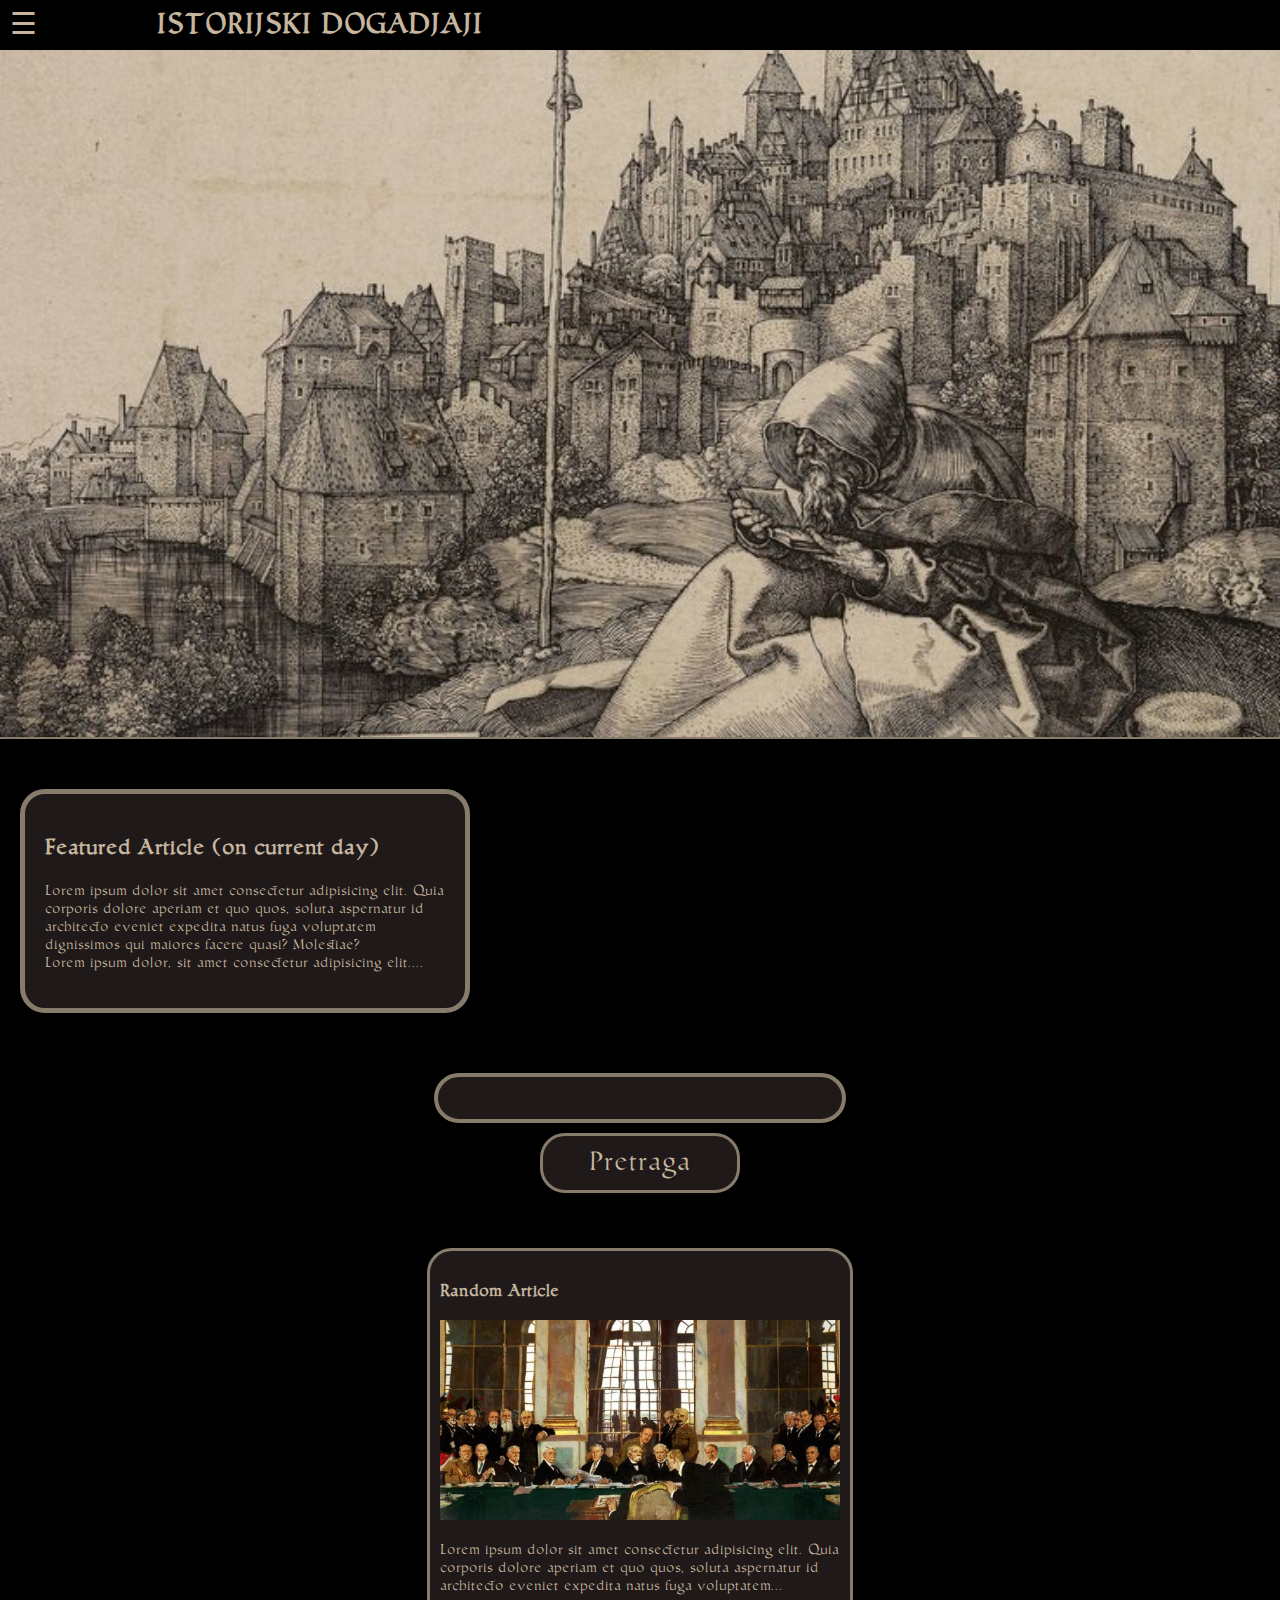
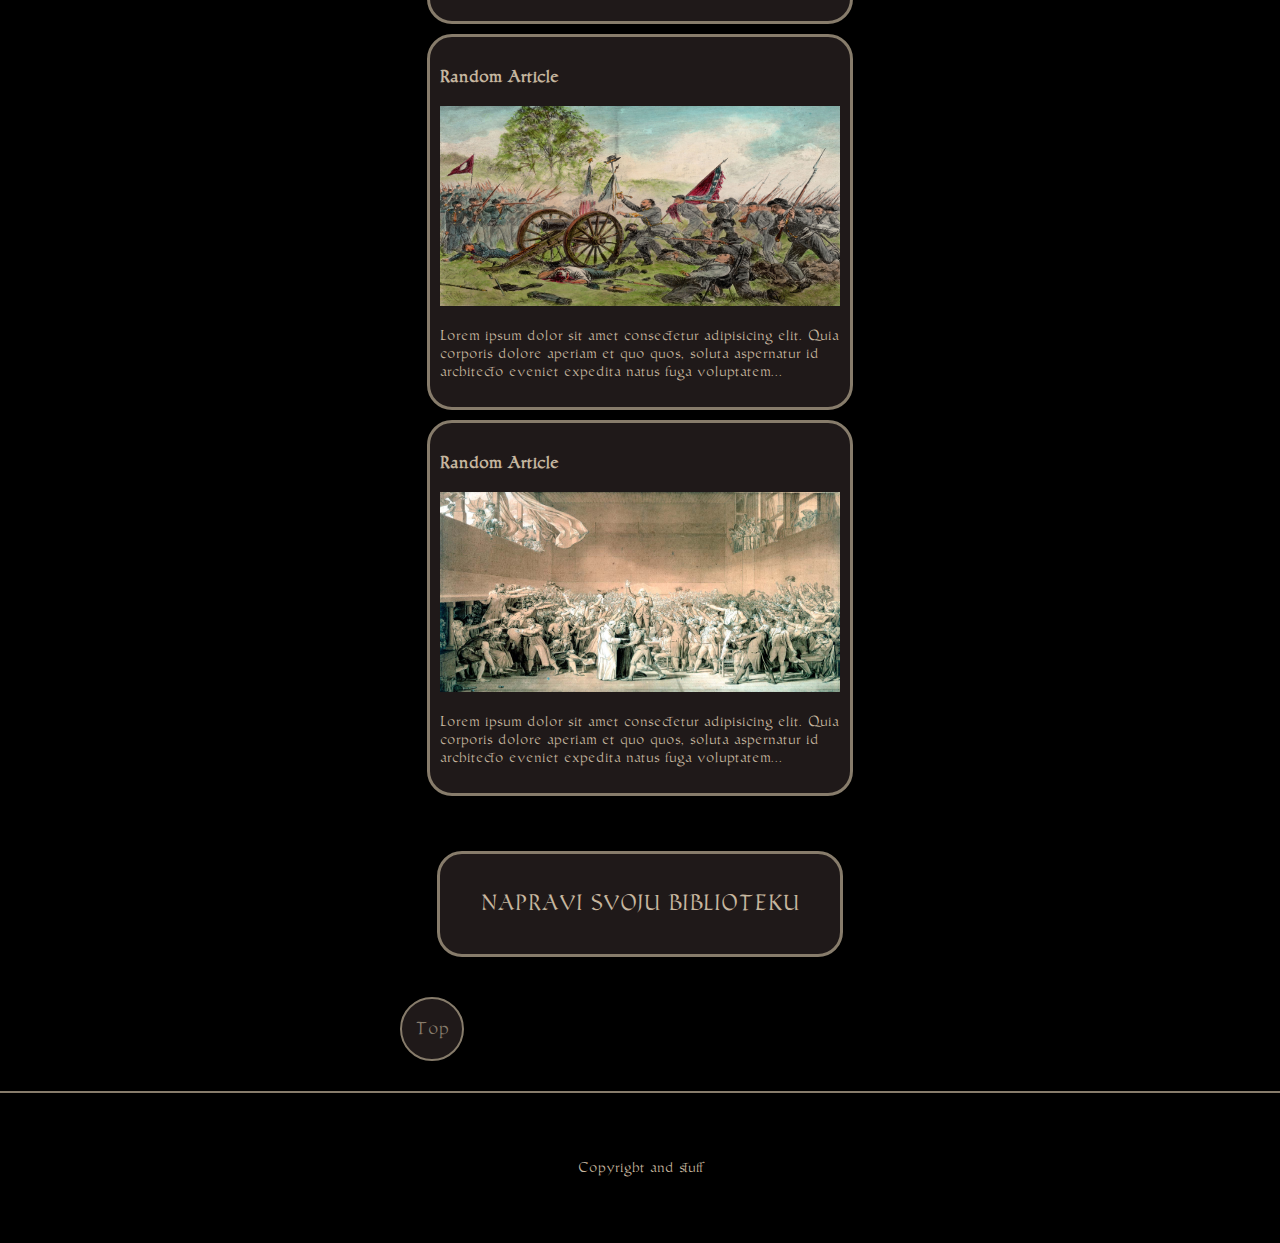
==== index.html @ 730da466 "The Index Page" ====
<!DOCTYPE html>
<html lang="en">

<head>
    <meta charset="UTF-8">
    <meta http-equiv="X-UA-Compatible" content="IE=edge">
    <meta name="viewport" content="width=device-width, initial-scale=1.0">
    <title>Istorijski dogadjaji</title>
    <link rel="stylesheet" href="style.css">
    <link rel="shortcut icon" href="assets/images/earthFav.png" type="image/x-icon">
    <script src="JS/jquery-3.6.0.min.js"></script>
</head>

<body>
    <a id="sidro"></a>
    <header id="headerIndex">
        <div id="naslov">
            <div id="hamburgerIcon">&#9776;</div>
            <div id="h1Naslov"><h1>ISTORIJSKI DOGADJAJI</h1></div>
        </div>

        <div id="navbar">
            <a href="biblioteka.html" class="aNav">Moja biblioteka</a>
            <a href="login.html" class="aNav">Log In</a>
            <a href="about.html" class="aNav">About</a>
            <a href="kontakt.html" class="aNav">Kontakt</a>
        </div>
    </header>

    <main>
        
       
        <div id="featuredWrapper">
            <h2 id="featuredHeader">Featured Article (on current day)</h2>
            <p id="featuredParagraf">Lorem ipsum dolor sit amet consectetur adipisicing elit. Quia corporis dolore
                aperiam et quo quos, soluta
                aspernatur id architecto eveniet expedita natus fuga voluptatem dignissimos qui maiores facere quasi?
                Molestiae?<br>
                Lorem ipsum dolor, sit amet consectetur adipisicing elit. Dolorem, quaerat. Provident esse reiciendis
                quisquam illum deleniti consequuntur exercitationem nesciunt quod id eaque dignissimos hic, in minima
                fugit non vitae cupiditate.
                <br>
                Lorem ipsum, dolor sit amet consectetur adipisicing elit. Quas rerum ipsam aliquid ipsa quidem est
                perferendis error libero, numquam omnis repellat, explicabo consequuntur eaque consectetur iste unde?
                Ex, itaque deserunt.
                Lorem ipsum dolor sit amet consectetur adipisicing elit. Aut, hic labore? Doloribus, ipsam eos ea
                inventore ratione dignissimos commodi voluptates, animi aliquam soluta quibusdam recusandae praesentium
                distinctio magnam similique. Tempora.
            </p>
        </div>

        <div id="searchWrapper">
            <input type="text" name="search" id="search">
            <button id="btnSearch">Pretraga</button>
        </div>
    

    <section>
        <div id="randomWrapper">
            <div id="prvi" class="random">
                <h3>Random Article</h3>
                <img src="assets/images/versailles.jpg" alt="img" class="randomSlika">
                <p class="paragraf">Lorem ipsum dolor sit amet consectetur adipisicing elit. Quia corporis dolore
                    aperiam et quo quos,
                    soluta
                    aspernatur id architecto eveniet expedita natus fuga voluptatem dignissimos qui maiores facere
                    quasi?
                    Molestiae?
                    Lorem ipsum dolor sit amet consectetur, adipisicing elit. Corrupti vitae maxime iste id accusantium,
                    maiores vero iusto ad animi ullam incidunt magni dignissimos voluptatem accusamus eaque? Doloremque
                    ab numquam voluptate.
                </p>
            </div>
            <div id="drugi" class="random">
                <h3>Random Article</h3>
                <img src="assets/images/troops-Confederate-objective-progress-mark-Cemetery-Ridge.jpg" alt="img" class="randomSlika">
                <p class="paragraf">Lorem ipsum dolor sit amet consectetur adipisicing elit. Quia corporis dolore
                    aperiam et quo quos,
                    soluta
                    aspernatur id architecto eveniet expedita natus fuga voluptatem dignissimos qui maiores facere
                    quasi?
                    Molestiae?</p>
            </div>
            <div id="treci" class="random">
                <h3>Random Article</h3>
                <img src="assets/images/tenniscourtoath.jpg" alt="img" class="randomSlika">
                <p class="paragraf">Lorem ipsum dolor sit amet consectetur adipisicing elit. Quia corporis dolore
                    aperiam et quo quos,
                    soluta
                    aspernatur id architecto eveniet expedita natus fuga voluptatem dignissimos qui maiores facere
                    quasi?
                    Molestiae?</p>
            </div>
        </div>
    </section>

    <section>
        <div id="optionsWrapper">
            NAPRAVI SVOJU BIBLIOTEKU
        </div>
    </section>
        
        <div id="topButton">
            <a href="#sidro">
                Top
            </a>
        </div>

    </main>

    <footer>Copyright and stuff</footer>

    <script src="JS/main.js"></script>
</body>

</html>
---- style.css ----
@font-face{
    font-family: Humanistic Medium;
    src: url(assets/fonts/FONT2/Humanistic.ttf);
}

*{
    font-family: Humanistic Medium;
}

body{
    box-sizing: border-box;
    padding: 0;
    margin: 0;
    background-color: black;
    color: rgba(198,182,159,255);;
}

section{
    display: flex;
    justify-content: center;
    align-items: center;
}

a{
    text-decoration: none;
}

/* STILIZOVANJE HEADERA, FOOTERA I NAVBARA............................................................ */

header{
    border-bottom: 2px solid rgb(135,124,107);
}

#headerIndex{
    background-image: url(assets/images/HEADER3.jpg);
    background-size: cover;
    background-position: center;
    top: 0;
    width: 100%;
    height: 737px;
    text-align: center;
}

#naslov{
    display: flex;
    flex-direction: row;
    align-items: center;
    background-color: black;
    width: 100%;
    height: 50px;
    /* padding: 5px; OVO JE STVARALO HORIZONTALNI SCROLL BAR */
}

#hamburgerIcon{
    margin-left: 10px;
    font-size: 30px;
    color: rgba(198,182,159,255);
}

#hamburgerIcon:hover{
    cursor: pointer;
}

#h1Naslov{
    margin-left: 120px;
    color: rgba(198,182,159,255);
}

#navbar{
    background-color: rgb(31, 25, 25);
    width: 100%;
    border-top: 2px solid rgba(198,182,159,255);
    text-align: center;
    display: flex;
    flex-direction: column;
    justify-content: space-around;
}

.aNav{
    color: rgba(198,182,159,255);
    display: flex;
    justify-content: center;
    align-items: center;

    font-size: 30px;
    background-color:rgb(31, 25, 25);
    width: 100%;
    height: 65px;
    border: none;
}



.aNav:hover{
    cursor: pointer;
    transition: 1s;
    background-color: black;
}

footer{
    display: flex;
    justify-content: center;
    align-items: center;
    border-top: 2px solid rgb(135,124,107);
    background-color: black;
    bottom: 0;
    width: 100%;
    height: 150px;
}

/* FEATURED PARAGRAF...................................................................... */

#featuredWrapper{
    color: rgba(198,182,159,255);
    background-color: rgb(31, 25, 25);
    border: 5px solid rgb(135,124,107);
    border-radius: 25px;
    margin-top: 50px;
    margin-left: 20px;
    margin-right: 20px;
    padding: 20px;
    width: 400px;
}

#featuredWrapper:hover{
    cursor: pointer;
    transition: 00.5s;
    font-size: 20px;
}


/* Skracivanje paragrafa ukoliko je predugacak za svoj container */
#featuredParagraf{
    display: -webkit-box;
    text-overflow: ellipsis;
    overflow: hidden;
    -webkit-line-clamp: 5;
    -webkit-box-orient: vertical;
}

/* SEARCH DEO.............................. */

#searchWrapper{
    display: flex;
    flex-direction: column;
    justify-content: center;
    align-items: center;
    margin-top: 60px;
    margin-bottom: 40px;
}

#search{
    font-size: 20px;
    height: 40px;
    width: 400px;
    border: 4px solid rgb(135,124,107);
    background-color: rgb(31, 25, 25);
    border-radius: 25px;
    color: rgba(198,182,159,255);
}

#search:focus{
    outline: none;
}

#btnSearch{
    color: rgba(198,182,159,255);
    font-size: 30px;
    background-color: rgb(31, 25, 25);
    border: 3px solid rgb(135,124,107);
    border-radius: 25px; 
    margin: 10px;
    width: 200px;
    height: 60px;
      
}

#btnSearch:hover{
    cursor: pointer;
    transition: 0.5s;
    background-color: black;
}
/* TRI RANDOM PARAGRAFA..................................................................... */

#randomWrapper{
    display: flex;
    flex-direction: column;
    justify-content: center;
    align-items: center;
}

.random{
    color: rgba(198,182,159,255);
    background-color: rgb(31, 25, 25);
    width: 400px;
    height: 350px;
    border: 3px solid rgb(135,124,107);
    border-radius: 25px;
    margin: 5px;
    padding: 10px;
    
}

.random:hover{
    cursor: pointer;
}

/* Skracivanje paragrafa ukoliko je predugacak za svoj container */
.paragraf{
    display: -webkit-box;
    text-overflow: ellipsis;
    overflow: hidden;
    -webkit-line-clamp: 3;
    -webkit-box-orient: vertical;
}    

/* SLIKE U RANDOM PARAGRAFIMA....................................................... */

.randomSlika{
    width: 400px;
    height: 200px;
    
}

.randomSlika:hover{
    transition: 0.5s;
    height: 210px;
}

/* OPTIONS SEKCIJA................................................. */

#optionsWrapper{
    display: flex;
    justify-content: center;
    align-items: center;
    font-size: 25px;
    background-color: rgb(31, 25, 25);
    border: 3px solid rgb(135,124,107);
    border-radius: 25px;
    margin-top: 50px;
    width: 400px;
    height: 100px;
}

#optionsWrapper:hover{
    cursor: pointer;
    transition: 0.5s;
    font-size: 30px;
    background-color: black;
}

/* BACK TO TOP DUGME........................................... */

#topButton{
    margin-top: 40px;
}

#topButton a{
    display: flex;
    justify-content: center;
    align-items: center;
    /* position: sticky; */
    margin-bottom: 30px;
    margin-left: 400px;
    background-color: rgb(31, 25, 25);
    border: 2px solid rgb(135,124,107);
    border-radius: 50%;
    width: 60px;
    height: 60px;
    font-size: 20px;
    color: rgb(135,124,107);
}

/* BIBLIOTEKA STRANA STILIZOVANJE...................................................................................................... */

/* ABOUT STRANA STILIZOVANJE...................................................................................................... */

#wrapperAbout{
    display: flex;
    justify-content: center;
    align-items: center;
    flex-direction: column;

    margin: 15px;
    padding: 10px;
    background-color: rgb(31, 25, 25);
    border: 3px solid rgb(135,124,107);
    border-radius: 25px;
    margin-top: 50px;
  
}

#slikaAbout{
    margin: 20px;
    width: 100px;
    height: 200px;
}

/* KONTAKT STRANA STILIZOVANJE......................................................................................................... */

#kontaktNaslov{
    text-align: center;
}

fieldset{
    background-color: rgb(31, 25, 25);
    border: 2px solid rgb(135,124,107);
    height: 500px;
    margin: 20px;
}

#kontaktForma{
    text-align: center;
    margin: 10px;
    
}

#inputText{
    margin-top: 60px;
    width: 400px;
    height: 250px;
    font-size: 15px;
}

#kontaktDugme{
    color: rgba(198,182,159,255);
    font-size: 30px;
    background-color: rgb(31, 25, 25);
    border: 3px solid rgb(135,124,107);
    border-radius: 25px; 
    margin-top: 80px;
    width: 200px;
    height: 60px;
}

#kontaktDugme:hover{
    cursor: pointer;
    transition: 0.5s;
    background-color: black;
}

#slikaKontaktDiv{
    margin: 20px;
    display: flex;
    flex-direction: row;
}

#slikaKontakt{
    width: 90px;
    height: 210px;
    margin-bottom: 5px;
}

#slikaKontaktDiv p{
    margin-left: 20px;
    margin-top: 50px;
    font-size: 20px;
}

/* REGISTER/LOGIN STRANA STILIZOVANJE......................................................................................................... */



#wrapperRL{
    display: flex;
    flex-direction: column;
    align-items: center;
    margin-top: 100px;
    margin-bottom: 30px;
}

#buttonRLdiv h1{
    text-align: center;
}

.dugmeRL{
    color: rgba(198,182,159,255);
    font-size: 30px;
    background-color: rgb(31, 25, 25);
    border: 3px solid rgb(135,124,107);
    border-radius: 25px; 
    margin: 10px;
    width: 200px;
    height: 60px;
}

.dugmeRL:hover{
    cursor: pointer;
    transition: 0.5s;
    background-color: black;
}

#registerForm{
    text-align: center;
    display: flex;
    flex-direction: column;
    justify-content: center;
    align-items: center;
    font-size: 25px;
    background-color: rgb(31, 25, 25);
    border: 2px solid rgb(135,124,107);
    border-radius: 25px;
    width: 400px;
    height: 300px;
    margin-top: 50px;
    padding: 20px;
}

.inputRegLog{
    font-size: 20px;
    margin: 10px;
    width: 300px;
    height: 25px;
}

#buttonReg{
    color: rgba(198,182,159,255);
    font-size: 30px;
    background-color: rgb(31, 25, 25);
    border: 3px solid rgb(135,124,107);
    border-radius: 25px; 
    margin: 10px;
    width: 200px;
    height: 60px;
}

#buttonReg:hover{
    cursor: pointer;
    transition: 0.5s;
    background-color: black;
}

/* LOGIN FORMA................................................. */


#loginForm{
    text-align: center;
    display: flex;
    flex-direction: column;
    justify-content: center;
    align-items: center;
    font-size: 25px;
    background-color: rgb(31, 25, 25);
    border: 2px solid rgb(135,124,107);
    border-radius: 25px;
    width: 400px;
    height: 300px;
    margin-top: 50px;
    padding: 20px;
}

#buttonLog{
    color: rgba(198,182,159,255);
    font-size: 30px;
    background-color: rgb(31, 25, 25);
    border: 3px solid rgb(135,124,107);
    border-radius: 25px; 
    margin-top: 40px;
    width: 200px;
    height: 40px;
}

#buttonLog:hover{
    cursor: pointer;
    transition: 0.5s;
    background-color: black;
}

#btnNazad{
    color: rgba(198,182,159,255);
    font-size: 30px;
    background-color: rgb(31, 25, 25);
    border: 3px solid rgb(135,124,107);
    border-radius: 25px; 
    margin-top: 40px;
    width: 200px;
    height: 40px;
}

#btnNazad:hover{
    cursor: pointer;
    transition: 0.5s;
    background-color: black;
}
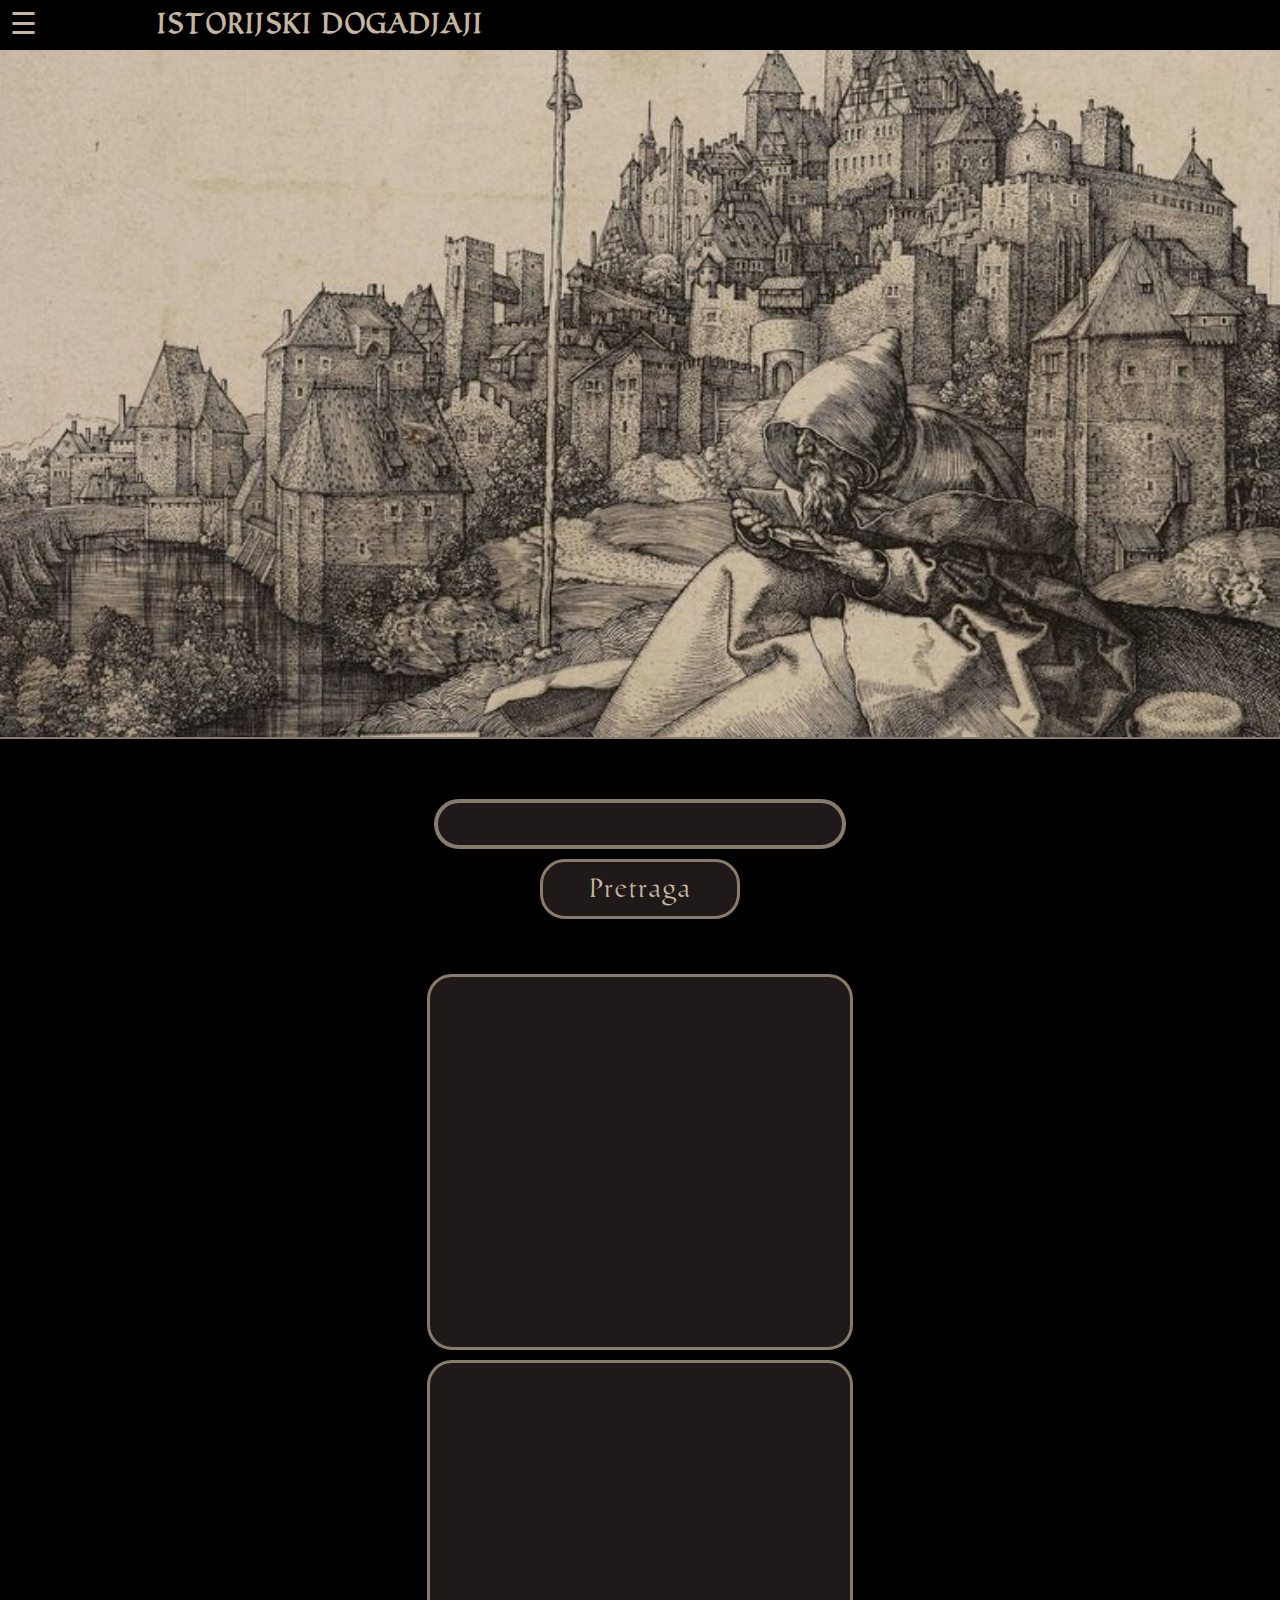
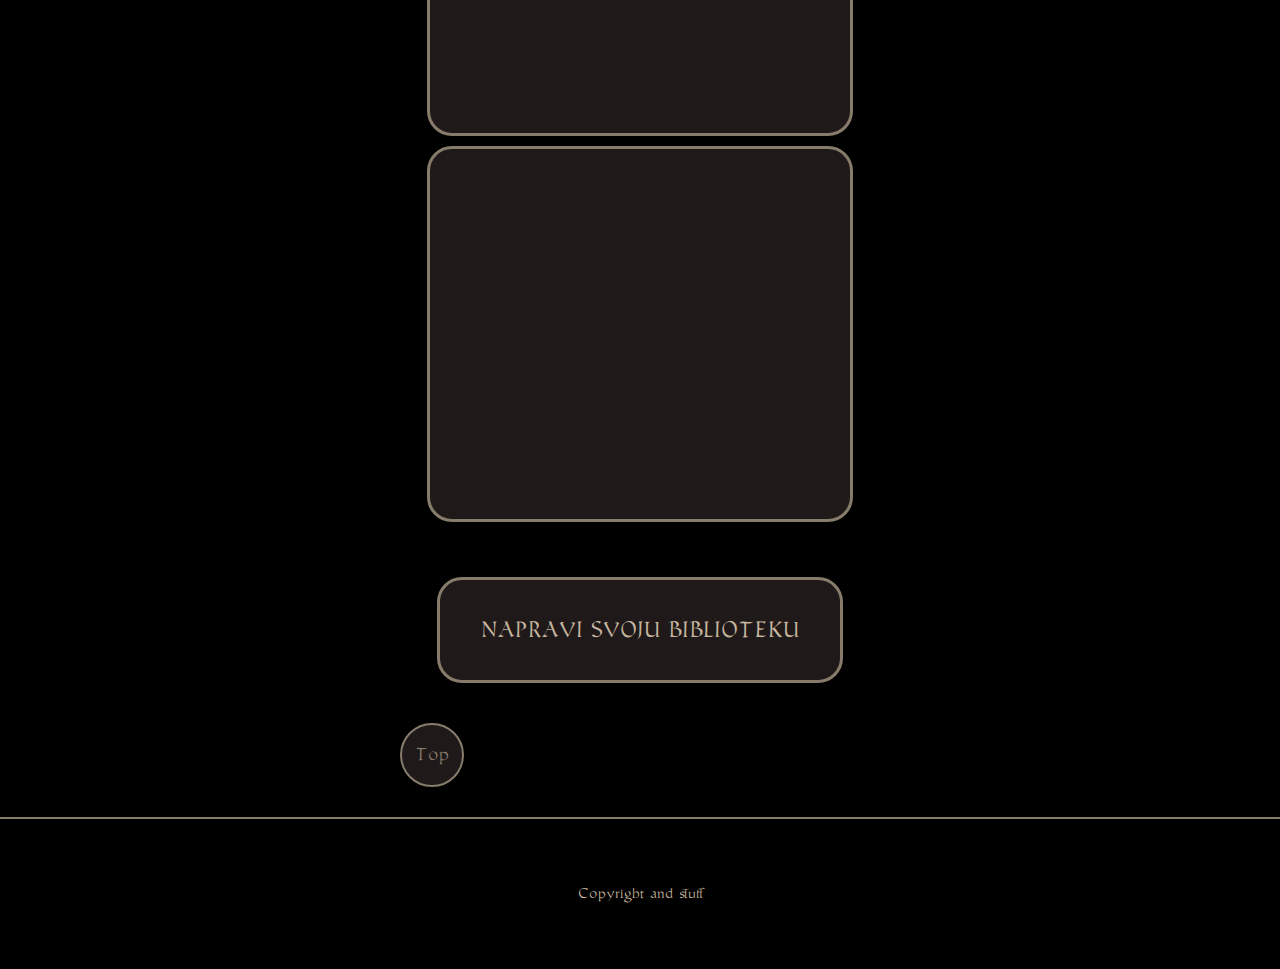
==== commit b8adce28: "Removed all the placeholder text" ====
--- a/index.html
+++ b/index.html
@@ -29,26 +29,8 @@
 
     <main>
         
-       
-        <div id="featuredWrapper">
-            <h2 id="featuredHeader">Featured Article (on current day)</h2>
-            <p id="featuredParagraf">Lorem ipsum dolor sit amet consectetur adipisicing elit. Quia corporis dolore
-                aperiam et quo quos, soluta
-                aspernatur id architecto eveniet expedita natus fuga voluptatem dignissimos qui maiores facere quasi?
-                Molestiae?<br>
-                Lorem ipsum dolor, sit amet consectetur adipisicing elit. Dolorem, quaerat. Provident esse reiciendis
-                quisquam illum deleniti consequuntur exercitationem nesciunt quod id eaque dignissimos hic, in minima
-                fugit non vitae cupiditate.
-                <br>
-                Lorem ipsum, dolor sit amet consectetur adipisicing elit. Quas rerum ipsam aliquid ipsa quidem est
-                perferendis error libero, numquam omnis repellat, explicabo consequuntur eaque consectetur iste unde?
-                Ex, itaque deserunt.
-                Lorem ipsum dolor sit amet consectetur adipisicing elit. Aut, hic labore? Doloribus, ipsam eos ea
-                inventore ratione dignissimos commodi voluptates, animi aliquam soluta quibusdam recusandae praesentium
-                distinctio magnam similique. Tempora.
-            </p>
-        </div>
-
+        <div id="featuredWrapperDesktop"></div>
+        
         <div id="searchWrapper">
             <input type="text" name="search" id="search">
             <button id="btnSearch">Pretraga</button>
@@ -57,40 +39,9 @@
 
     <section>
         <div id="randomWrapper">
-            <div id="prvi" class="random">
-                <h3>Random Article</h3>
-                <img src="assets/images/versailles.jpg" alt="img" class="randomSlika">
-                <p class="paragraf">Lorem ipsum dolor sit amet consectetur adipisicing elit. Quia corporis dolore
-                    aperiam et quo quos,
-                    soluta
-                    aspernatur id architecto eveniet expedita natus fuga voluptatem dignissimos qui maiores facere
-                    quasi?
-                    Molestiae?
-                    Lorem ipsum dolor sit amet consectetur, adipisicing elit. Corrupti vitae maxime iste id accusantium,
-                    maiores vero iusto ad animi ullam incidunt magni dignissimos voluptatem accusamus eaque? Doloremque
-                    ab numquam voluptate.
-                </p>
-            </div>
-            <div id="drugi" class="random">
-                <h3>Random Article</h3>
-                <img src="assets/images/troops-Confederate-objective-progress-mark-Cemetery-Ridge.jpg" alt="img" class="randomSlika">
-                <p class="paragraf">Lorem ipsum dolor sit amet consectetur adipisicing elit. Quia corporis dolore
-                    aperiam et quo quos,
-                    soluta
-                    aspernatur id architecto eveniet expedita natus fuga voluptatem dignissimos qui maiores facere
-                    quasi?
-                    Molestiae?</p>
-            </div>
-            <div id="treci" class="random">
-                <h3>Random Article</h3>
-                <img src="assets/images/tenniscourtoath.jpg" alt="img" class="randomSlika">
-                <p class="paragraf">Lorem ipsum dolor sit amet consectetur adipisicing elit. Quia corporis dolore
-                    aperiam et quo quos,
-                    soluta
-                    aspernatur id architecto eveniet expedita natus fuga voluptatem dignissimos qui maiores facere
-                    quasi?
-                    Molestiae?</p>
-            </div>
+            <div id="prvi" class="random"></div>
+            <div id="drugi" class="random"></div>
+            <div id="treci" class="random"></div>
         </div>
     </section>
 
@@ -113,4 +64,4 @@
     <script src="JS/main.js"></script>
 </body>
 
-</html>+</html>
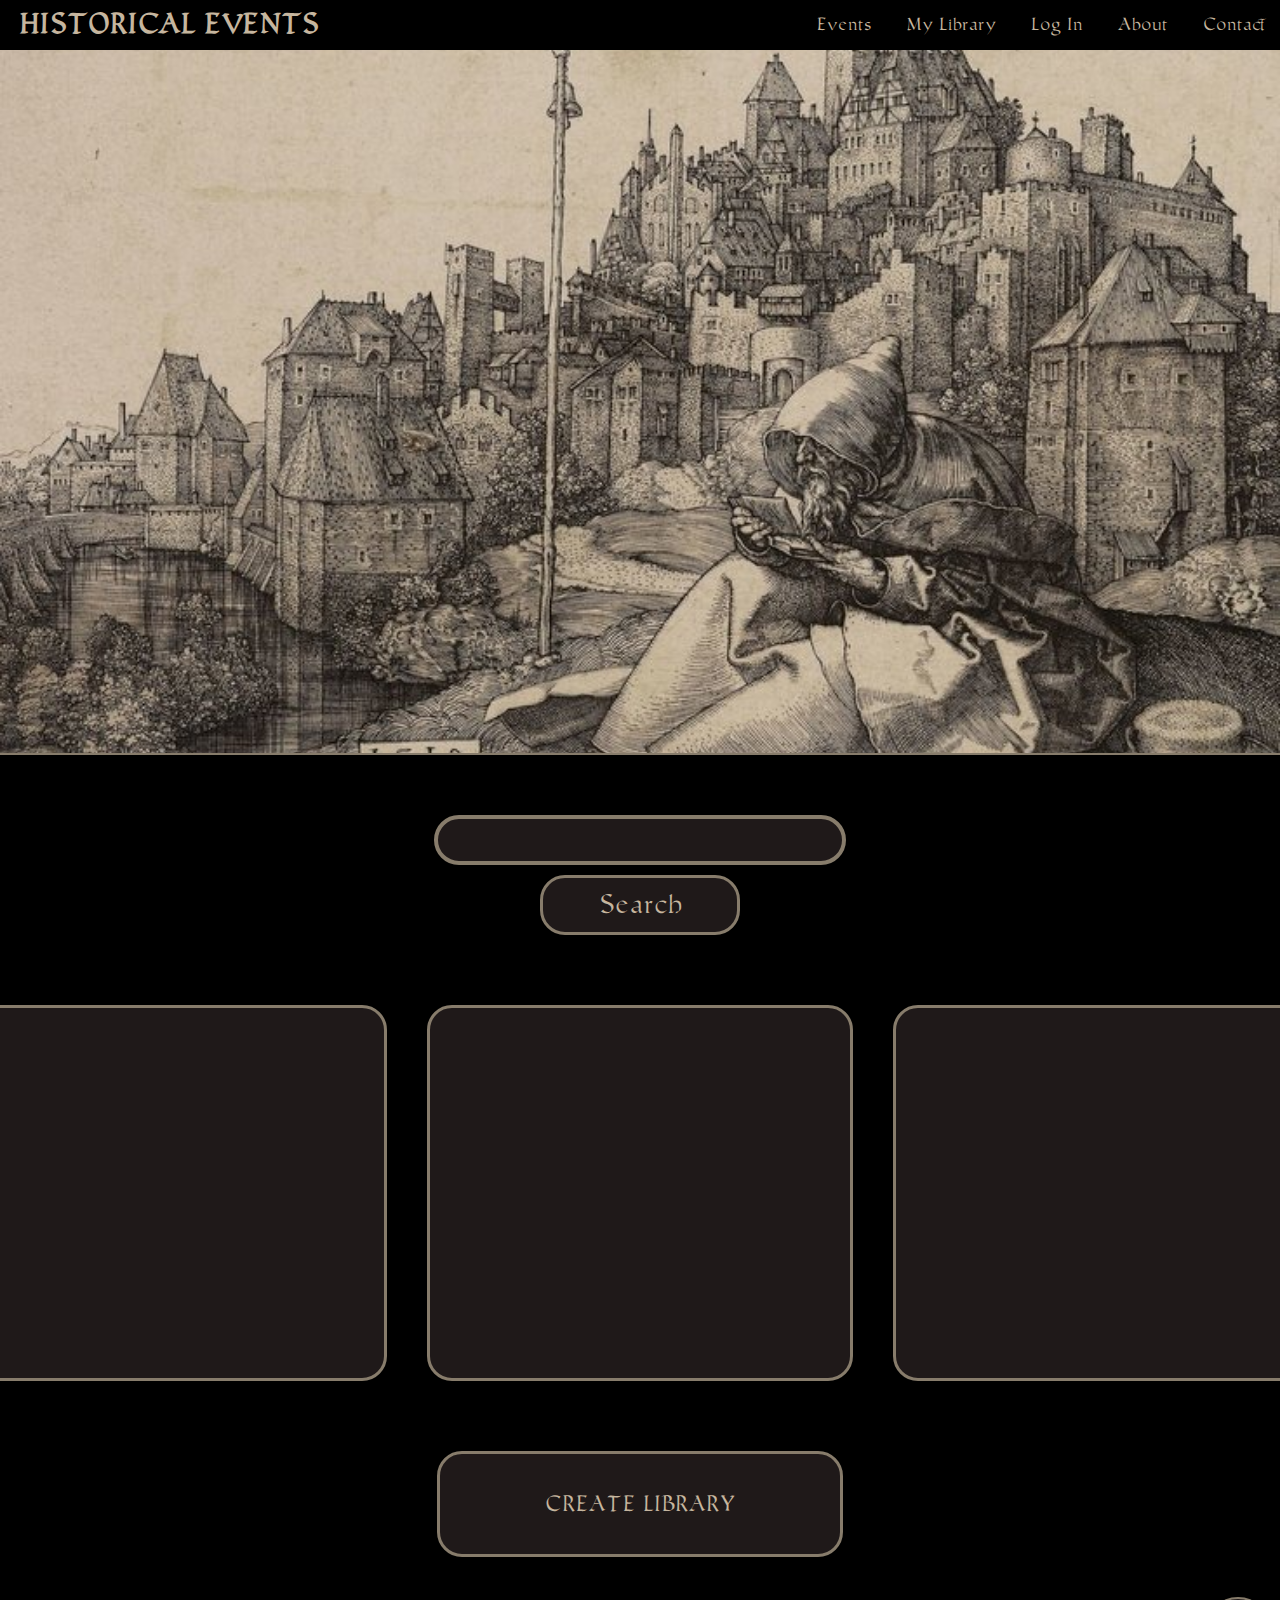
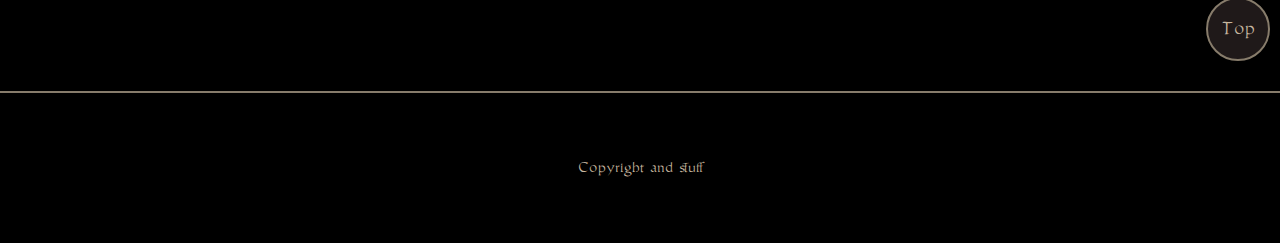
==== commit 2802e01f: "Added navbar for desktop; page is now in English" ====
--- a/index.html
+++ b/index.html
@@ -9,6 +9,7 @@
     <link rel="stylesheet" href="style.css">
     <link rel="shortcut icon" href="assets/images/earthFav.png" type="image/x-icon">
     <script src="JS/jquery-3.6.0.min.js"></script>
+    
 </head>
 
 <body>
@@ -16,26 +17,36 @@
     <header id="headerIndex">
         <div id="naslov">
             <div id="hamburgerIcon">&#9776;</div>
-            <div id="h1Naslov"><h1>ISTORIJSKI DOGADJAJI</h1></div>
+            <div id="h1Naslov"><h1>HISTORICAL EVENTS</h1></div>
+            <span id="desktopNavbar">
+                <a href="events.html" >Events</a>
+                <a href="biblioteka.html" >My Library</a>
+                <a href="login.html" >Log In</a>
+                <a href="about.html" >About</a>
+                <a href="kontakt.html" >Contact</a>
+            </span>
         </div>
+        
 
         <div id="navbar">
-            <a href="biblioteka.html" class="aNav">Moja biblioteka</a>
+            <a href="events.html" class="aNav">Events</a>
+            <a href="biblioteka.html" class="aNav">My Library</a>
             <a href="login.html" class="aNav">Log In</a>
             <a href="about.html" class="aNav">About</a>
-            <a href="kontakt.html" class="aNav">Kontakt</a>
+            <a href="kontakt.html" class="aNav">Contact</a>
         </div>
     </header>
 
     <main>
         
-        <div id="featuredWrapperDesktop"></div>
-        
+    <div id="featuredWrapperDesktop"></div>
+    
         <div id="searchWrapper">
             <input type="text" name="search" id="search">
-            <button id="btnSearch">Pretraga</button>
+            <button id="btnSearch">Search</button>
         </div>
     
+        
 
     <section>
         <div id="randomWrapper">
@@ -47,7 +58,7 @@
 
     <section>
         <div id="optionsWrapper">
-            NAPRAVI SVOJU BIBLIOTEKU
+            <a href="events.html">CREATE LIBRARY</a>
         </div>
     </section>
         
@@ -62,6 +73,7 @@
     <footer>Copyright and stuff</footer>
 
     <script src="JS/main.js"></script>
+    <script src="JS/index.js"></script>
 </body>
 
 </html>
--- a/style.css
+++ b/style.css
@@ -12,7 +12,7 @@
     padding: 0;
     margin: 0;
     background-color: black;
-    color: rgba(198,182,159,255);;
+    color: rgba(198,182,159,255);
 }
 
 section{
@@ -45,6 +45,7 @@
     display: flex;
     flex-direction: row;
     align-items: center;
+    justify-content: space-between;
     background-color: black;
     width: 100%;
     height: 50px;
@@ -63,7 +64,26 @@
 
 #h1Naslov{
     margin-left: 120px;
-    color: rgba(198,182,159,255);
+    margin-right: 5px;
+    color: rgba(198,182,159,255);
+}
+
+#desktopNavbar{
+    display: none;
+    /* margin-left: 650px; */
+}
+
+#desktopNavbar a{
+    text-decoration: none;
+    color: rgba(198,182,159,255);
+    font-size: 20px;
+    margin-left: 15px;
+    margin-right: 15px;
+}
+
+#desktopNavbar a:hover{
+    transition: 0.5s;
+    color: rgb(135,124,107);
 }
 
 #navbar{
@@ -249,6 +269,10 @@
     background-color: black;
 }
 
+#optionsWrapper a{
+    color: rgba(198,182,159,255);
+}
+
 /* BACK TO TOP DUGME........................................... */
 
 #topButton{
@@ -268,7 +292,7 @@
     width: 60px;
     height: 60px;
     font-size: 20px;
-    color: rgb(135,124,107);
+    color: rgba(198,182,159,255);
 }
 
 /* BIBLIOTEKA STRANA STILIZOVANJE...................................................................................................... */
@@ -287,7 +311,7 @@
     border: 3px solid rgb(135,124,107);
     border-radius: 25px;
     margin-top: 50px;
-  
+    margin-bottom: 100px;
 }
 
 #slikaAbout{
@@ -305,6 +329,7 @@
 fieldset{
     background-color: rgb(31, 25, 25);
     border: 2px solid rgb(135,124,107);
+    border-radius: 25px;
     height: 500px;
     margin: 20px;
 }
@@ -312,7 +337,6 @@
 #kontaktForma{
     text-align: center;
     margin: 10px;
-    
 }
 
 #inputText{
@@ -359,15 +383,20 @@
 
 /* REGISTER/LOGIN STRANA STILIZOVANJE......................................................................................................... */
 
-
+#loginImage{
+    width: 150px;
+    height: 300px;
+    margin-left: 150px;
+}
 
 #wrapperRL{
     display: flex;
     flex-direction: column;
     align-items: center;
     margin-top: 100px;
-    margin-bottom: 30px;
-}
+    margin-bottom: 100px;
+}
+
 
 #buttonRLdiv h1{
     text-align: center;
@@ -481,4 +510,246 @@
     cursor: pointer;
     transition: 0.5s;
     background-color: black;
-}+}
+
+
+/* EVENTS STRANA..................................................................... */
+
+#eventCrest{
+    width: 200px;
+    height: 200px;
+    margin-top: 30px;
+}
+
+.eventsHeader{
+    margin-top: 50px;
+    text-align: center;
+    font-size: 40px;
+}
+
+#eventWrapper{
+    margin-top: 50px;
+    display: flex;
+    justify-content: center;
+    align-items: center;
+    flex-direction: column;
+}
+
+
+.eventArticle{
+    color: rgba(198,182,159,255);
+    background-color: rgb(31, 25, 25);
+    width: 400px;
+    height: 350px;
+    border: 3px solid rgb(135,124,107);
+    border-radius: 25px;
+    margin: 20px;
+    padding: 10px;
+}
+
+.eventArticle:hover{
+    cursor: pointer;
+}
+
+.colorChange{
+    background-color: #73522c;
+    /* #75401d */
+}
+
+/* DUGME ZA DODAVANJE */
+#btnAdd{
+    display: flex;
+    justify-content: center;
+    align-items: center;
+    font-size: 25px;
+    color: rgba(198,182,159,255);
+    background-color: rgb(31, 25, 25);
+    border: 3px solid rgb(135,124,107);
+    border-radius: 25px;
+    width: 400px;
+    height: 100px;
+}
+
+#btnAdd:hover{
+    cursor: pointer;
+    transition: 0.5s;
+    font-size: 30px;
+    background-color: black;
+}
+
+/* FILTER DUGMICI.............. */
+
+#filterBtnWrapper{
+    display: flex;
+    justify-content: center;
+    margin-top: 50px;
+}
+
+.filterBtn{
+    margin: 10px;
+    font-size: 20px;
+    color: rgba(198,182,159,255);
+    background-color: rgb(31, 25, 25);
+    border: 3px solid rgb(135,124,107);
+    border-radius: 25px;
+    width: 120px;
+    height: 100px;
+}
+
+.filterBtn:hover{
+    cursor: pointer;
+    transition: 0.5s;
+    font-size: 25px;
+    background-color: black;
+}
+
+
+
+/* LIBRARY STRANA.................................................................. */
+
+#chosenWrapper{
+    display: flex;
+    flex-direction: column;
+    align-items: center;
+}
+
+.btnLib{
+    display: flex;
+    justify-content: center;
+    align-items: center;
+    font-size: 25px;
+    color: rgba(198,182,159,255);
+    background-color: rgb(31, 25, 25);
+    border: 3px solid rgb(135,124,107);
+    border-radius: 25px;
+    margin-top: 30px;
+    width: 400px;
+    height: 100px;
+}
+
+.btnLib:hover{
+    cursor: pointer;
+    transition: 0.5s;
+    font-size: 30px;
+    background-color: black;
+}
+
+
+.btnWrapper{
+    margin-top: 70px;
+    display: flex;
+    flex-direction: column;
+    align-items: center;
+}
+
+
+/* MEDIA QUERY ZA DEFSKTOP........................................................ */
+
+@media only screen and (min-width:768px){
+
+    /* INDEX STRANA................................... */
+
+    #headerIndex{
+        height: 753px;
+    }
+
+    #h1Naslov{
+        margin-left: 20px;
+    }
+
+    #hamburgerIcon{
+        display: none;
+    }
+
+    #desktopNavbar{
+        display: block;
+    }
+
+    
+    #featuredWrapperDesktop{
+        display: flex;
+        justify-content: center;
+    }
+    
+    #featuredWrapper{
+        width: 1300px;
+    }
+
+    #randomWrapper{
+        display: flex;
+        flex-direction: row;
+    }
+
+    .random{
+        margin: 20px;
+    }
+
+    #topButton{
+        float: right;
+        margin-right: 10px;
+    }
+
+    /* KONTAKT STRANA.................. */
+
+    fieldset{
+        width: 1000px;
+        height: 595px;
+        margin: auto;
+    }
+
+    #kontaktForma{
+        display: flex;
+        flex-direction: column;
+        align-items: center;
+    }
+
+    #kontaktForma label{
+        font-size: 25px;
+        margin-top: 10px;
+    }
+
+    #kontaktForma input{
+        font-size: 20px;
+        width: 400px;
+        height: 20px;
+        margin-top: 10px;
+    }
+
+    #inputText{
+        font-size: 20px;
+        width: 700px;
+        resize: none;
+    }
+
+    /* EVENTS STRANA.............. */
+
+    #eventWrapper{
+        display: flex;
+        justify-content: center;
+        flex-direction: row;
+        flex-wrap: wrap;
+    }
+
+    #eventCrest{
+        margin-top: 0px;
+    }
+    
+
+    /* LIBRARY STRANA............... */
+
+    #chosenWrapper{
+        margin-top: 50px;
+        margin-left: 50px;
+        display: flex;
+        align-items: center;
+        flex-direction: row;
+        flex-wrap: wrap;
+    }
+
+    .btnWrapper{
+        display: flex;
+        flex-direction: row;
+        justify-content: space-evenly;
+    }
+
+}
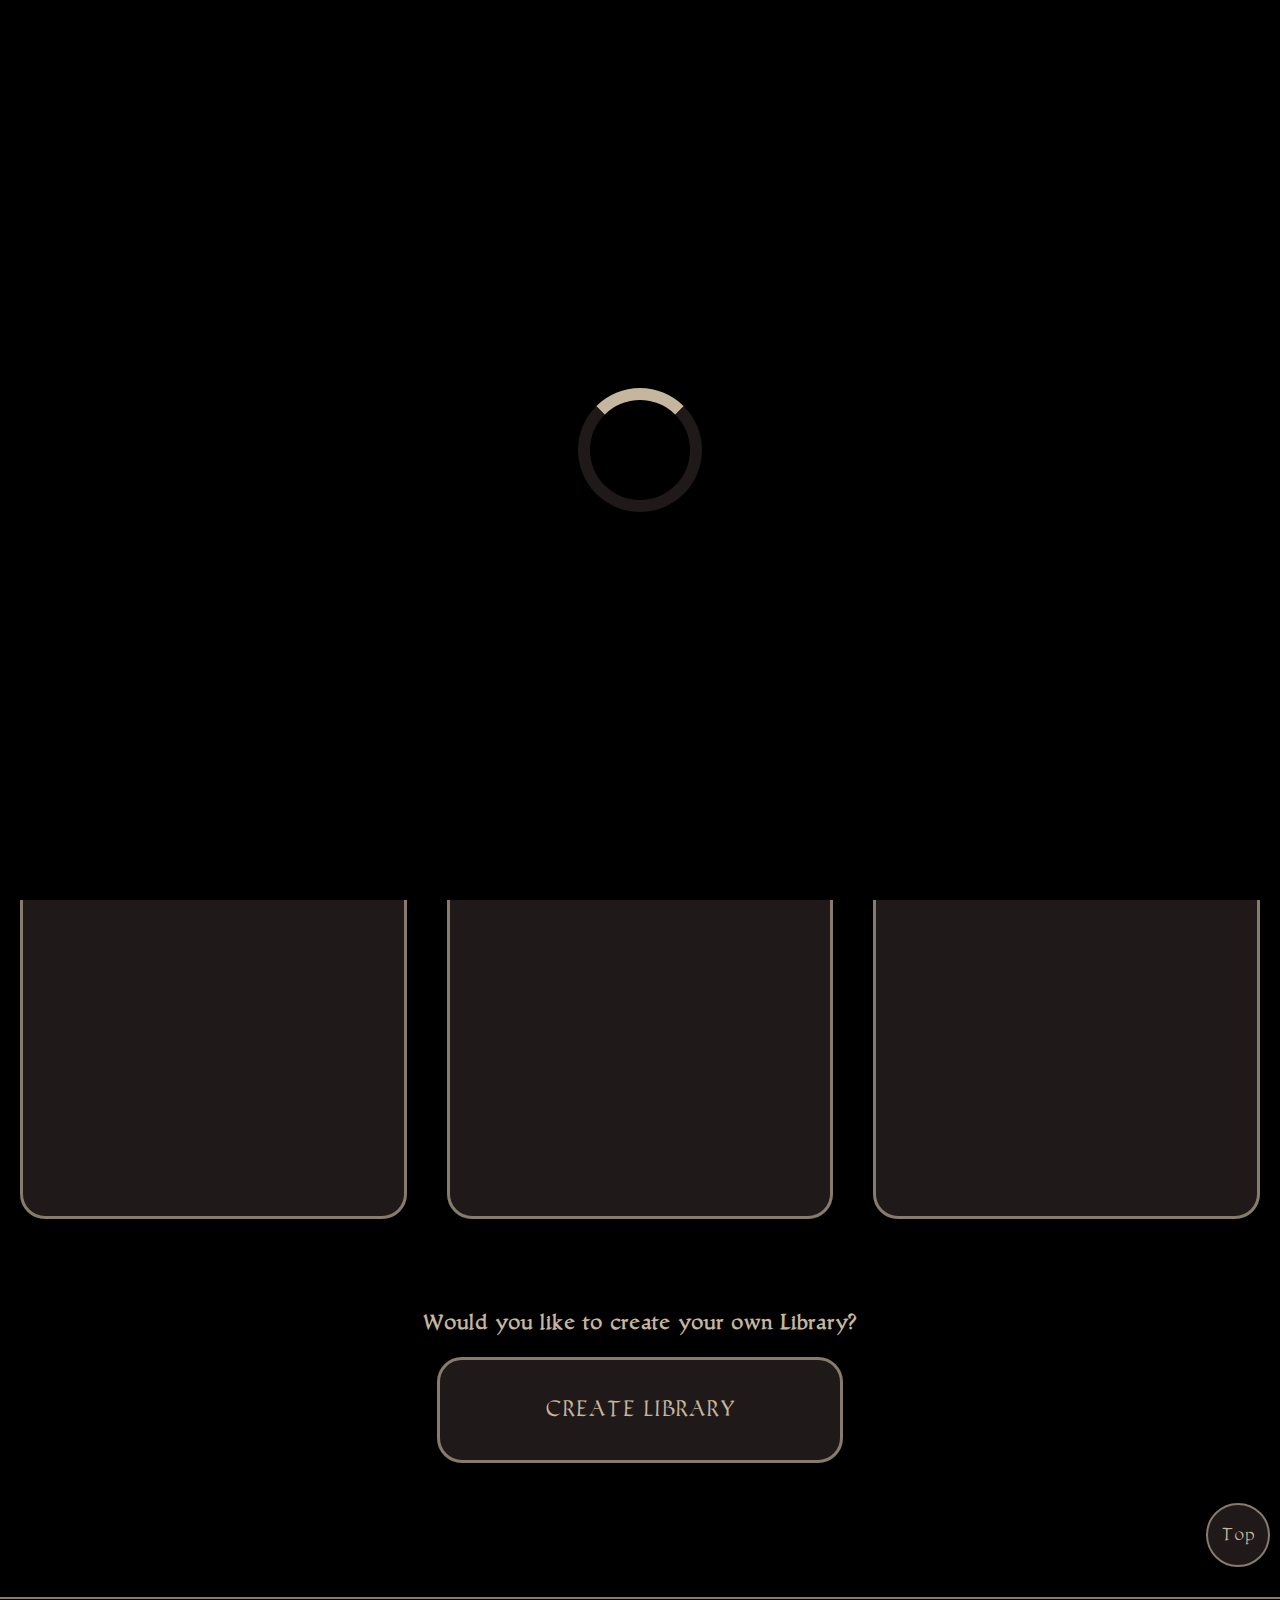
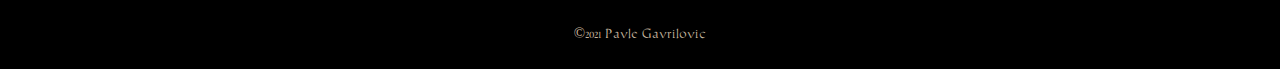
==== commit 131b503b: "Update index.html" ====
--- a/index.html
+++ b/index.html
@@ -5,7 +5,7 @@
     <meta charset="UTF-8">
     <meta http-equiv="X-UA-Compatible" content="IE=edge">
     <meta name="viewport" content="width=device-width, initial-scale=1.0">
-    <title>Istorijski dogadjaji</title>
+    <title>Historical Events</title>
     <link rel="stylesheet" href="style.css">
     <link rel="shortcut icon" href="assets/images/earthFav.png" type="image/x-icon">
     <script src="JS/jquery-3.6.0.min.js"></script>
@@ -13,27 +13,38 @@
 </head>
 
 <body>
+    <div id="spinnerWrapper">
+        <div id="spinner"></div>
+    </div>
+    
     <a id="sidro"></a>
     <header id="headerIndex">
+        
         <div id="naslov">
             <div id="hamburgerIcon">&#9776;</div>
-            <div id="h1Naslov"><h1>HISTORICAL EVENTS</h1></div>
+            
+            <a href="index.html" id="h1Naslov"><h1>HISTORICAL EVENTS</h1></a>
             <span id="desktopNavbar">
                 <a href="events.html" >Events</a>
                 <a href="biblioteka.html" >My Library</a>
-                <a href="login.html" >Log In</a>
+                <a href="login.html" id="linkLog">Log In</a>
+                <a href="register.html" id="linkReg" >Register</a>
                 <a href="about.html" >About</a>
                 <a href="kontakt.html" >Contact</a>
+                <button class="logOut">Log Out</button>
             </span>
+            
         </div>
         
 
         <div id="navbar">
             <a href="events.html" class="aNav">Events</a>
             <a href="biblioteka.html" class="aNav">My Library</a>
-            <a href="login.html" class="aNav">Log In</a>
+            <a href="login.html" class="aNav" id="mobileLog">Log In</a>
+            <a href="register.html" class="aNav" id="mobileReg">Register</a>
             <a href="about.html" class="aNav">About</a>
             <a href="kontakt.html" class="aNav">Contact</a>
+            <button class="logOut aNav">Log Out</button>
         </div>
     </header>
 
@@ -41,14 +52,8 @@
         
     <div id="featuredWrapperDesktop"></div>
     
-        <div id="searchWrapper">
-            <input type="text" name="search" id="search">
-            <button id="btnSearch">Search</button>
-        </div>
-    
-        
-
     <section>
+        <h2 class="sectionH">Featured Articles</h2>
         <div id="randomWrapper">
             <div id="prvi" class="random"></div>
             <div id="drugi" class="random"></div>
@@ -57,6 +62,7 @@
     </section>
 
     <section>
+        <h2 class="sectionH">Would you like to create your own Library?</h2>
         <div id="optionsWrapper">
             <a href="events.html">CREATE LIBRARY</a>
         </div>
@@ -70,7 +76,14 @@
 
     </main>
 
-    <footer>Copyright and stuff</footer>
+    
+
+    <footer>
+        <p>&#169;2021 Pavle Gavrilovic</p>
+        
+    </footer>
+
+    
 
     <script src="JS/main.js"></script>
     <script src="JS/index.js"></script>
--- a/style.css
+++ b/style.css
@@ -1,755 +1,848 @@
-@font-face{
-    font-family: Humanistic Medium;
-    src: url(assets/fonts/FONT2/Humanistic.ttf);
-}
-
-*{
-    font-family: Humanistic Medium;
+@font-face {
+  font-family: Humanistic Medium;
+  src: url(assets/fonts/FONT2/Humanistic.ttf);
+}
+
+* {
+  font-family: Humanistic Medium;
+}
+
+html{
+  overflow: hidden;
 }
 
 body{
-    box-sizing: border-box;
-    padding: 0;
-    margin: 0;
-    background-color: black;
-    color: rgba(198,182,159,255);
-}
-
-section{
+  overflow: hidden;
+}
+
+body {
+  box-sizing: border-box;
+  padding: 0;
+  margin: 0;
+  background-color: black;
+  color: rgba(198, 182, 159, 255);
+}
+
+a {
+  text-decoration: none;
+}
+
+
+section h2{
+  text-align: center;
+}
+
+
+
+/* SPINNER................................................ */
+
+#spinnerWrapper{
+  display: flex;
+  justify-content: center;
+  align-items: center;
+  background-color: black;
+  width: 100%;
+  height: 100%;
+  position: absolute;
+  top: 0;
+  left: 0;
+  text-align: center;
+  color: rgba(198, 182, 159, 255);
+}
+
+#spinner{
+  width: 100px;
+  height: 100px;
+  display: inline-block;
+  border: 12px solid rgb(31, 25, 25);
+  border-radius: 50%;
+  border-top-color: rgba(198, 182, 159, 255);
+  animation: 1s spinner infinite ease-in-out;
+}
+
+@keyframes spinner{
+  to{
+      transform: rotate(360deg);
+  }
+}
+
+/* STILIZOVANJE HEADERA, FOOTERA I NAVBARA............................................................ */
+
+header {
+  border-bottom: 2px solid rgb(135, 124, 107);
+}
+
+#headerIndex {
+  background-image: url(assets/images/HEADER3.jpg);
+  background-size: cover;
+  background-position: center;
+  top: 0;
+  width: 100%;
+  height: 737px;
+  text-align: center;
+}
+
+#naslov {
+  display: flex;
+  flex-direction: row;
+  align-items: center;
+  justify-content: space-between;
+  background-color: black;
+  width: 100%;
+  height: 50px;
+}
+
+#hamburgerIcon {
+  margin-left: 10px;
+  font-size: 30px;
+  color: rgba(198, 182, 159, 255);
+}
+
+#hamburgerIcon:hover {
+  cursor: pointer;
+}
+
+#h1Naslov {
+  margin-left: 120px;
+  margin-right: 5px;
+  color: rgba(198, 182, 159, 255);
+  text-decoration: none;
+}
+
+#h1Naslov:focus{
+  color: rgb(135, 124, 107);
+}
+
+#desktopNavbar {
+  display: none;
+}
+
+#desktopNavbar a {
+  text-decoration: none;
+  color: rgba(198, 182, 159, 255);
+  font-size: 20px;
+  margin-left: 15px;
+  margin-right: 15px;
+}
+
+#desktopNavbar a:hover {
+  transition: 0.5s;
+  color: rgb(135, 124, 107);
+}
+
+#navbar {
+  background-color: rgb(31, 25, 25);
+  width: 100%;
+  border-top: 2px solid rgba(198, 182, 159, 255);
+  text-align: center;
+  display: flex;
+  flex-direction: column;
+  justify-content: space-around;
+}
+
+.aNav {
+  color: rgba(198, 182, 159, 255);
+  display: flex;
+  justify-content: center;
+  align-items: center;
+
+  font-size: 30px;
+  background-color: rgb(31, 25, 25);
+  width: 100%;
+  height: 65px;
+  border: none;
+}
+
+.aNav:hover {
+  cursor: pointer;
+  transition: 1s;
+  background-color: black;
+}
+
+#logOut{
+  color: rgba(198, 182, 159, 255);
+  display: flex;
+  justify-content: center;
+  align-items: center;
+
+  font-size: 30px;
+  background-color: rgb(31, 25, 25);
+  width: 100%;
+  height: 65px;
+  border: none;
+}
+
+#logOut:hover{
+  cursor: pointer;
+  transition: 1s;
+  background-color: black;
+}
+
+.logOut{
+  font-size: 20px;
+  color: rgba(198, 182, 159, 255);
+  background-color: rgb(31, 25, 25);
+  border: none;
+  margin: 0;
+  height: 50px;
+  
+}
+
+.logOut:hover{
+  cursor: pointer;
+  transition: 1s;
+  color: rgb(31, 25, 25);
+  background-color: rgba(198, 182, 159, 255);
+}
+
+footer {
+  font-size: 15px;
+  display: flex;
+  justify-content: center;
+  align-items: center;
+  border-top: 2px solid rgb(135, 124, 107);
+  background-color: black;
+  bottom: 0;
+  width: 100%;
+  height: 70px;
+}
+
+/* FEATURED PARAGRAF...................................................................... */
+
+#featuredWrapper {
+  color: rgba(198, 182, 159, 255);
+  background-color: rgb(31, 25, 25);
+  border: 5px solid rgb(135, 124, 107);
+  border-radius: 25px;
+  margin-top: 50px;
+  margin-left: 20px;
+  margin-right: 20px;
+  margin-bottom: 100px;
+  padding: 20px;
+  width: 400px;
+}
+
+#featuredWrapper:hover {
+  cursor: pointer;
+  transition: 00.5s;
+  font-size: 20px;
+}
+
+/* Skracivanje paragrafa ukoliko je predugacak za svoj container */
+#featuredParagraf {
+  display: -webkit-box;
+  text-overflow: ellipsis;
+  overflow: hidden;
+  -webkit-line-clamp: 5;
+  -webkit-box-orient: vertical;
+}
+
+
+/* TRI RANDOM PARAGRAFA..................................................................... */
+
+#randomWrapper {
+  display: flex;
+  flex-direction: column;
+  justify-content: center;
+  align-items: center;
+  margin-bottom: 70px;
+}
+
+.random {
+  color: rgba(198, 182, 159, 255);
+  background-color: rgb(31, 25, 25);
+  width: 400px;
+  height: 350px;
+  border: 3px solid rgb(135, 124, 107);
+  border-radius: 25px;
+  margin: 5px;
+  padding: 10px;
+}
+
+.random:hover {
+  cursor: pointer;
+}
+
+/* Skracivanje paragrafa ukoliko je predugacak za svoj container */
+
+.shorten {
+  display: -webkit-box;
+  text-overflow: ellipsis;
+  overflow: hidden;
+  -webkit-line-clamp: 3;
+  -webkit-box-orient: vertical;
+}
+
+/* SLIKE U RANDOM PARAGRAFIMA....................................................... */
+
+.randomSlika {
+  width: 400px;
+  height: 200px;
+}
+
+.randomSlika:hover {
+  transition: 0.5s;
+  height: 210px;
+}
+
+/* OPTIONS SEKCIJA................................................. */
+
+
+
+#optionsWrapper {
+  display: flex;
+  justify-content: center;
+  align-items: center;
+  font-size: 25px;
+  background-color: rgb(31, 25, 25);
+  border: 3px solid rgb(135, 124, 107);
+  border-radius: 25px;
+  width: 400px;
+  height: 100px;
+  margin: 0 auto;
+}
+
+#optionsWrapper:hover {
+  cursor: pointer;
+  transition: 0.5s;
+  font-size: 30px;
+  background-color: black;
+}
+
+#optionsWrapper a {
+  color: rgba(198, 182, 159, 255);
+}
+
+/* BACK TO TOP DUGME........................................... */
+
+#topButton {
+  margin-top: 40px;
+}
+
+#topButton a {
+  display: flex;
+  justify-content: center;
+  align-items: center;
+  /* position: sticky; */
+  margin-bottom: 30px;
+  margin-left: 400px;
+  background-color: rgb(31, 25, 25);
+  border: 2px solid rgb(135, 124, 107);
+  border-radius: 50%;
+  width: 60px;
+  height: 60px;
+  font-size: 20px;
+  color: rgba(198, 182, 159, 255);
+}
+
+
+/* ABOUT STRANA STILIZOVANJE...................................................................................................... */
+
+#wrapperAbout {
+  display: flex;
+  justify-content: center;
+  align-items: center;
+  flex-direction: column;
+
+  margin: 15px;
+  padding: 10px;
+  background-color: rgb(31, 25, 25);
+  border: 3px solid rgb(135, 124, 107);
+  border-radius: 25px;
+  margin-top: 50px;
+  margin-bottom: 100px;
+}
+
+#slikaAbout {
+  margin: 20px;
+  width: 100px;
+  height: 200px;
+}
+
+/* KONTAKT STRANA STILIZOVANJE......................................................................................................... */
+
+#kontaktNaslov {
+  text-align: center;
+}
+
+fieldset {
+  background-color: rgb(31, 25, 25);
+  border: 2px solid rgb(135, 124, 107);
+  border-radius: 25px;
+  height: 500px;
+  margin: 15px;
+}
+
+#kontaktForma {
+  text-align: center;
+  margin: 10px;
+}
+
+.labelContact{
+  font-size: 25px;
+}
+
+.inputContact {
+  font-size: 20px;
+  margin: 10px;
+  width: 300px;
+  height: 25px;
+}
+
+
+#inputText {
+  margin-top: 60px;
+  width: 400px;
+  height: 250px;
+  font-size: 15px;
+  resize: none;
+}
+
+#kontaktDugme {
+  color: rgba(198, 182, 159, 255);
+  font-size: 30px;
+  background-color: rgb(31, 25, 25);
+  border: 3px solid rgb(135, 124, 107);
+  border-radius: 25px;
+  margin-top: 5px;
+  width: 200px;
+  height: 60px;
+}
+
+#kontaktDugme:hover {
+  cursor: pointer;
+  transition: 0.5s;
+  background-color: black;
+}
+
+#slikaKontaktDiv {
+  margin: 20px;
+  display: flex;
+  flex-direction: row;
+}
+
+#slikaKontakt {
+  width: 90px;
+  height: 210px;
+  margin-bottom: 5px;
+}
+
+#slikaKontaktDiv p {
+  margin-left: 20px;
+  margin-top: 50px;
+  font-size: 20px;
+}
+
+/*LOGIN I REGISTER STRANA STILIZOVANJE......................................................................................................... */
+
+
+
+.wrapperRL {
+  display: flex;
+  flex-direction: column;
+  align-items: center;
+  margin-top: 100px;
+  margin-bottom: 100px;
+}
+
+#registerForm {
+ 
+  display: flex;
+  flex-direction: column;
+  justify-content: center;
+  align-items: center;
+  font-size: 25px;
+  background-color: rgb(31, 25, 25);
+  border: 2px solid rgb(135, 124, 107);
+  border-radius: 25px;
+  width: 400px;
+  height: 300px;
+  padding: 20px;
+}
+
+.inputRegLog {
+  font-size: 20px;
+  margin: 10px;
+  width: 300px;
+  height: 25px;
+}
+
+.inputRegLog::placeholder {
+  color: red;
+}
+
+#buttonReg {
+  color: rgba(198, 182, 159, 255);
+  font-size: 30px;
+  background-color: rgb(31, 25, 25);
+  border: 3px solid rgb(135, 124, 107);
+  border-radius: 25px;
+  margin-top: 30px;
+  width: 200px;
+  height: 60px;
+}
+
+#buttonReg:hover {
+  cursor: pointer;
+  transition: 0.5s;
+  background-color: black;
+}
+
+/* LOGIN FORMA................................................. */
+
+#loginForm {
+  display: flex;
+  flex-direction: column;
+  justify-content: center;
+  align-items: center;
+  font-size: 25px;
+  background-color: rgb(31, 25, 25);
+  border: 2px solid rgb(135, 124, 107);
+  border-radius: 25px;
+  width: 400px;
+  height: 300px;
+  padding: 20px;
+}
+
+
+#buttonLog {
+  color: rgba(198, 182, 159, 255);
+  font-size: 30px;
+  background-color: rgb(31, 25, 25);
+  border: 3px solid rgb(135, 124, 107);
+  border-radius: 25px;
+  margin-top: 30px;
+  width: 200px;
+  height: 60px;
+}
+
+#buttonLog:hover {
+  cursor: pointer;
+  transition: 0.5s;
+  background-color: black;
+}
+
+
+
+
+/* EVENTS STRANA..................................................................... */
+
+.eventCrest {
+  width: 200px;
+  height: 200px;
+  margin-top: 30px;
+}
+
+.eventsHeader {
+  margin-top: 50px;
+  text-align: center;
+  font-size: 40px;
+}
+
+.viewDiv {
+  margin-top: 50px;
+  display: flex;
+  justify-content: center;
+  align-items: center;
+}
+
+.checkLabel {
+  font-size: 30px;
+}
+
+.checkView {
+  width: 20px;
+  height: 20px;
+}
+
+#eventWrapper {
+  margin-top: 50px;
+  display: flex;
+  justify-content: center;
+  align-items: center;
+  flex-direction: column;
+}
+
+.eventArticle {
+  color: rgba(198, 182, 159, 255);
+  background-color: rgb(31, 25, 25);
+  width: 400px;
+  height: 350px;
+  border: 3px solid rgb(135, 124, 107);
+  border-radius: 25px;
+  margin: 20px;
+  padding: 10px;
+}
+
+.headerEvents {
+  display: -webkit-box;
+  text-overflow: ellipsis;
+  overflow: hidden;
+  -webkit-line-clamp: 1;
+  -webkit-box-orient: vertical;
+}
+
+.eventArticle:hover {
+  cursor: pointer;
+}
+
+.colorChange {
+  background-color: #73522c;
+  /* #75401d */
+}
+
+/* DUGME ZA DODAVANJE */
+#btnAdd {
+  display: flex;
+  justify-content: center;
+  align-items: center;
+  font-size: 25px;
+  color: rgba(198, 182, 159, 255);
+  background-color: rgb(31, 25, 25);
+  border: 3px solid rgb(135, 124, 107);
+  border-radius: 25px;
+  width: 400px;
+  height: 100px;
+}
+
+#btnAdd:hover {
+  cursor: pointer;
+  transition: 0.5s;
+  font-size: 30px;
+  background-color: black;
+}
+
+#pagination-wrapper {
+  margin-top: 50px;
+  display: flex;
+  justify-content: center;
+  font-size: 30px;
+}
+
+.pageNumber {
+  font-family: "Times New Roman", Times, serif;
+  font-size: 30px;
+  color: rgba(198, 182, 159, 255);
+  border: none;
+  background-color: black;
+}
+
+.pageNumber:hover {
+  cursor: pointer;
+}
+
+/* FILTER DUGMICI.............. */
+
+#filterBtnWrapper {
+  display: flex;
+  justify-content: center;
+  margin-top: 50px;
+}
+
+.filterBtn {
+  margin: 10px;
+  font-size: 20px;
+  color: rgba(198, 182, 159, 255);
+  background-color: rgb(31, 25, 25);
+  border: 3px solid rgb(135, 124, 107);
+  border-radius: 25px;
+  width: 120px;
+  height: 100px;
+}
+
+.filterBtn:hover {
+  cursor: pointer;
+  transition: 0.5s;
+  font-size: 25px;
+  background-color: black;
+}
+
+/* LIBRARY STRANA.................................................................. */
+
+#chosenWrapper {
+  margin-top: 50px;
+  display: flex;
+  justify-content: center;
+  align-items: center;
+  flex-direction: column;
+}
+
+.btnLib {
+  display: flex;
+  justify-content: center;
+  align-items: center;
+  font-size: 25px;
+  color: rgba(198, 182, 159, 255);
+  background-color: rgb(31, 25, 25);
+  border: 3px solid rgb(135, 124, 107);
+  border-radius: 25px;
+  margin-top: 30px;
+  width: 400px;
+  height: 100px;
+}
+
+.btnLib:hover {
+  cursor: pointer;
+  transition: 0.5s;
+  font-size: 30px;
+  background-color: black;
+}
+
+.btnWrapper {
+  margin-top: 70px;
+  display: flex;
+  flex-direction: column;
+  align-items: center;
+}
+
+/* MEDIA QUERY ZA DESKTOP........................................................ */
+
+@media only screen and (min-width: 769px) {
+  /* INDEX STRANA................................... */
+
+  #headerIndex {
+    height: 753px;
+  }
+
+  #h1Naslov {
+    margin-left: 20px;
+  }
+
+  #hamburgerIcon {
+    display: none;
+  }
+
+  #desktopNavbar {
+    display: block;
+  }
+
+  #featuredWrapperDesktop {
+    display: flex;
+    justify-content: center;
+  }
+
+  #featuredWrapper {
+    width: 1300px;
+  }
+
+  #randomWrapper {
+    display: flex;
+    flex-direction: row;
+  }
+
+  .random {
+    margin: 20px;
+  }
+
+  #topButton {
+    float: right;
+    margin-right: 10px;
+  }
+
+  /* KONTAKT STRANA.................. */
+
+  fieldset {
+    width: 1000px;
+    height: 595px;
+    margin: auto;
+  }
+
+  #kontaktForma {
+    display: flex;
+    flex-direction: column;
+    align-items: center;
+  }
+
+  #kontaktForma label {
+    font-size: 25px;
+    margin-top: 10px;
+  }
+
+  #kontaktForma input {
+    font-size: 20px;
+    width: 400px;
+    height: 20px;
+    margin-top: 10px;
+  }
+
+  #inputText {
+    font-size: 20px;
+    width: 700px;
+    resize: none;
+  }
+
+  #kontaktDugme {
+    margin-top: 15px;
+  }
+
+  /* EVENTS STRANA.............. */
+
+  #eventWrapper {
+    display: flex;
+    justify-content: center;
+    flex-direction: row;
+    flex-wrap: wrap;
+  }
+
+  #eventCrest {
+    margin-top: 0px;
+  }
+
+  /* LIBRARY STRANA............... */
+
+  #chosenWrapper {
+    display: flex;
+    align-items: center;
+    flex-direction: row;
+    flex-wrap: wrap;
+  }
+
+  .btnWrapper {
+    display: flex;
+    flex-direction: row;
+    justify-content: space-evenly;
+  }
+}
+
+
+/* MEDIA QUERY ZA TABLET......................... */
+
+@media only screen and (min-width: 481px) and (max-width:768px){
+  /* INDEX STRANA.................. */
+
+  #featuredWrapperDesktop{
     display: flex;
     justify-content: center;
     align-items: center;
-}
-
-a{
-    text-decoration: none;
-}
-
-/* STILIZOVANJE HEADERA, FOOTERA I NAVBARA............................................................ */
-
-header{
-    border-bottom: 2px solid rgb(135,124,107);
-}
-
-#headerIndex{
-    background-image: url(assets/images/HEADER3.jpg);
-    background-size: cover;
-    background-position: center;
-    top: 0;
-    width: 100%;
-    height: 737px;
-    text-align: center;
-}
-
-#naslov{
-    display: flex;
-    flex-direction: row;
-    align-items: center;
-    justify-content: space-between;
-    background-color: black;
-    width: 100%;
-    height: 50px;
-    /* padding: 5px; OVO JE STVARALO HORIZONTALNI SCROLL BAR */
-}
-
-#hamburgerIcon{
-    margin-left: 10px;
-    font-size: 30px;
-    color: rgba(198,182,159,255);
-}
-
-#hamburgerIcon:hover{
-    cursor: pointer;
-}
-
-#h1Naslov{
-    margin-left: 120px;
-    margin-right: 5px;
-    color: rgba(198,182,159,255);
-}
-
-#desktopNavbar{
-    display: none;
-    /* margin-left: 650px; */
-}
-
-#desktopNavbar a{
-    text-decoration: none;
-    color: rgba(198,182,159,255);
-    font-size: 20px;
-    margin-left: 15px;
-    margin-right: 15px;
-}
-
-#desktopNavbar a:hover{
-    transition: 0.5s;
-    color: rgb(135,124,107);
-}
-
-#navbar{
-    background-color: rgb(31, 25, 25);
-    width: 100%;
-    border-top: 2px solid rgba(198,182,159,255);
-    text-align: center;
-    display: flex;
-    flex-direction: column;
-    justify-content: space-around;
-}
-
-.aNav{
-    color: rgba(198,182,159,255);
-    display: flex;
-    justify-content: center;
-    align-items: center;
-
-    font-size: 30px;
-    background-color:rgb(31, 25, 25);
-    width: 100%;
-    height: 65px;
-    border: none;
-}
-
-
-
-.aNav:hover{
-    cursor: pointer;
-    transition: 1s;
-    background-color: black;
-}
-
-footer{
-    display: flex;
-    justify-content: center;
-    align-items: center;
-    border-top: 2px solid rgb(135,124,107);
-    background-color: black;
-    bottom: 0;
-    width: 100%;
-    height: 150px;
-}
-
-/* FEATURED PARAGRAF...................................................................... */
-
-#featuredWrapper{
-    color: rgba(198,182,159,255);
-    background-color: rgb(31, 25, 25);
-    border: 5px solid rgb(135,124,107);
-    border-radius: 25px;
-    margin-top: 50px;
-    margin-left: 20px;
-    margin-right: 20px;
-    padding: 20px;
-    width: 400px;
-}
-
-#featuredWrapper:hover{
-    cursor: pointer;
-    transition: 00.5s;
-    font-size: 20px;
-}
-
-
-/* Skracivanje paragrafa ukoliko je predugacak za svoj container */
-#featuredParagraf{
-    display: -webkit-box;
-    text-overflow: ellipsis;
-    overflow: hidden;
-    -webkit-line-clamp: 5;
-    -webkit-box-orient: vertical;
-}
-
-/* SEARCH DEO.............................. */
-
-#searchWrapper{
-    display: flex;
-    flex-direction: column;
-    justify-content: center;
-    align-items: center;
-    margin-top: 60px;
-    margin-bottom: 40px;
-}
-
-#search{
-    font-size: 20px;
-    height: 40px;
-    width: 400px;
-    border: 4px solid rgb(135,124,107);
-    background-color: rgb(31, 25, 25);
-    border-radius: 25px;
-    color: rgba(198,182,159,255);
-}
-
-#search:focus{
-    outline: none;
-}
-
-#btnSearch{
-    color: rgba(198,182,159,255);
-    font-size: 30px;
-    background-color: rgb(31, 25, 25);
-    border: 3px solid rgb(135,124,107);
-    border-radius: 25px; 
-    margin: 10px;
-    width: 200px;
-    height: 60px;
-      
-}
-
-#btnSearch:hover{
-    cursor: pointer;
-    transition: 0.5s;
-    background-color: black;
-}
-/* TRI RANDOM PARAGRAFA..................................................................... */
-
-#randomWrapper{
-    display: flex;
-    flex-direction: column;
-    justify-content: center;
-    align-items: center;
-}
-
-.random{
-    color: rgba(198,182,159,255);
-    background-color: rgb(31, 25, 25);
-    width: 400px;
-    height: 350px;
-    border: 3px solid rgb(135,124,107);
-    border-radius: 25px;
-    margin: 5px;
-    padding: 10px;
-    
-}
-
-.random:hover{
-    cursor: pointer;
-}
-
-/* Skracivanje paragrafa ukoliko je predugacak za svoj container */
-.paragraf{
-    display: -webkit-box;
-    text-overflow: ellipsis;
-    overflow: hidden;
-    -webkit-line-clamp: 3;
-    -webkit-box-orient: vertical;
-}    
-
-/* SLIKE U RANDOM PARAGRAFIMA....................................................... */
-
-.randomSlika{
-    width: 400px;
-    height: 200px;
-    
-}
-
-.randomSlika:hover{
-    transition: 0.5s;
-    height: 210px;
-}
-
-/* OPTIONS SEKCIJA................................................. */
-
-#optionsWrapper{
-    display: flex;
-    justify-content: center;
-    align-items: center;
-    font-size: 25px;
-    background-color: rgb(31, 25, 25);
-    border: 3px solid rgb(135,124,107);
-    border-radius: 25px;
-    margin-top: 50px;
-    width: 400px;
-    height: 100px;
-}
-
-#optionsWrapper:hover{
-    cursor: pointer;
-    transition: 0.5s;
-    font-size: 30px;
-    background-color: black;
-}
-
-#optionsWrapper a{
-    color: rgba(198,182,159,255);
-}
-
-/* BACK TO TOP DUGME........................................... */
-
-#topButton{
-    margin-top: 40px;
-}
-
-#topButton a{
-    display: flex;
-    justify-content: center;
-    align-items: center;
-    /* position: sticky; */
-    margin-bottom: 30px;
-    margin-left: 400px;
-    background-color: rgb(31, 25, 25);
-    border: 2px solid rgb(135,124,107);
-    border-radius: 50%;
-    width: 60px;
-    height: 60px;
-    font-size: 20px;
-    color: rgba(198,182,159,255);
-}
-
-/* BIBLIOTEKA STRANA STILIZOVANJE...................................................................................................... */
-
-/* ABOUT STRANA STILIZOVANJE...................................................................................................... */
-
-#wrapperAbout{
-    display: flex;
-    justify-content: center;
-    align-items: center;
-    flex-direction: column;
-
-    margin: 15px;
-    padding: 10px;
-    background-color: rgb(31, 25, 25);
-    border: 3px solid rgb(135,124,107);
-    border-radius: 25px;
-    margin-top: 50px;
-    margin-bottom: 100px;
-}
-
-#slikaAbout{
+  }
+
+  .random{
     margin: 20px;
-    width: 100px;
-    height: 200px;
-}
-
-/* KONTAKT STRANA STILIZOVANJE......................................................................................................... */
-
-#kontaktNaslov{
-    text-align: center;
-}
-
-fieldset{
-    background-color: rgb(31, 25, 25);
-    border: 2px solid rgb(135,124,107);
-    border-radius: 25px;
-    height: 500px;
-    margin: 20px;
-}
-
-#kontaktForma{
-    text-align: center;
-    margin: 10px;
-}
-
-#inputText{
-    margin-top: 60px;
-    width: 400px;
-    height: 250px;
-    font-size: 15px;
-}
-
-#kontaktDugme{
-    color: rgba(198,182,159,255);
-    font-size: 30px;
-    background-color: rgb(31, 25, 25);
-    border: 3px solid rgb(135,124,107);
-    border-radius: 25px; 
-    margin-top: 80px;
-    width: 200px;
-    height: 60px;
-}
-
-#kontaktDugme:hover{
-    cursor: pointer;
-    transition: 0.5s;
-    background-color: black;
-}
-
-#slikaKontaktDiv{
-    margin: 20px;
-    display: flex;
-    flex-direction: row;
-}
-
-#slikaKontakt{
-    width: 90px;
-    height: 210px;
-    margin-bottom: 5px;
-}
-
-#slikaKontaktDiv p{
-    margin-left: 20px;
-    margin-top: 50px;
-    font-size: 20px;
-}
-
-/* REGISTER/LOGIN STRANA STILIZOVANJE......................................................................................................... */
-
-#loginImage{
-    width: 150px;
-    height: 300px;
-    margin-left: 150px;
-}
-
-#wrapperRL{
+  }
+
+  #topButton{
+    float: right;
+    margin-right: 30px;
+  }
+
+  /* KONTAKT STRANA............... */
+
+  fieldset{
+    height: 550px;
+  }
+
+  #kontaktForma{
     display: flex;
     flex-direction: column;
     align-items: center;
-    margin-top: 100px;
-    margin-bottom: 100px;
-}
-
-
-#buttonRLdiv h1{
-    text-align: center;
-}
-
-.dugmeRL{
-    color: rgba(198,182,159,255);
-    font-size: 30px;
-    background-color: rgb(31, 25, 25);
-    border: 3px solid rgb(135,124,107);
-    border-radius: 25px; 
-    margin: 10px;
-    width: 200px;
-    height: 60px;
-}
-
-.dugmeRL:hover{
-    cursor: pointer;
-    transition: 0.5s;
-    background-color: black;
-}
-
-#registerForm{
-    text-align: center;
-    display: flex;
-    flex-direction: column;
     justify-content: center;
-    align-items: center;
-    font-size: 25px;
-    background-color: rgb(31, 25, 25);
-    border: 2px solid rgb(135,124,107);
-    border-radius: 25px;
-    width: 400px;
-    height: 300px;
-    margin-top: 50px;
-    padding: 20px;
-}
-
-.inputRegLog{
-    font-size: 20px;
-    margin: 10px;
-    width: 300px;
-    height: 25px;
-}
-
-#buttonReg{
-    color: rgba(198,182,159,255);
-    font-size: 30px;
-    background-color: rgb(31, 25, 25);
-    border: 3px solid rgb(135,124,107);
-    border-radius: 25px; 
-    margin: 10px;
-    width: 200px;
-    height: 60px;
-}
-
-#buttonReg:hover{
-    cursor: pointer;
-    transition: 0.5s;
-    background-color: black;
-}
-
-/* LOGIN FORMA................................................. */
-
-
-#loginForm{
-    text-align: center;
-    display: flex;
-    flex-direction: column;
-    justify-content: center;
-    align-items: center;
-    font-size: 25px;
-    background-color: rgb(31, 25, 25);
-    border: 2px solid rgb(135,124,107);
-    border-radius: 25px;
-    width: 400px;
-    height: 300px;
-    margin-top: 50px;
-    padding: 20px;
-}
-
-#buttonLog{
-    color: rgba(198,182,159,255);
-    font-size: 30px;
-    background-color: rgb(31, 25, 25);
-    border: 3px solid rgb(135,124,107);
-    border-radius: 25px; 
-    margin-top: 40px;
-    width: 200px;
-    height: 40px;
-}
-
-#buttonLog:hover{
-    cursor: pointer;
-    transition: 0.5s;
-    background-color: black;
-}
-
-#btnNazad{
-    color: rgba(198,182,159,255);
-    font-size: 30px;
-    background-color: rgb(31, 25, 25);
-    border: 3px solid rgb(135,124,107);
-    border-radius: 25px; 
-    margin-top: 40px;
-    width: 200px;
-    height: 40px;
-}
-
-#btnNazad:hover{
-    cursor: pointer;
-    transition: 0.5s;
-    background-color: black;
-}
-
-
-/* EVENTS STRANA..................................................................... */
-
-#eventCrest{
-    width: 200px;
-    height: 200px;
-    margin-top: 30px;
-}
-
-.eventsHeader{
-    margin-top: 50px;
-    text-align: center;
-    font-size: 40px;
-}
-
-#eventWrapper{
-    margin-top: 50px;
-    display: flex;
-    justify-content: center;
-    align-items: center;
-    flex-direction: column;
-}
-
-
-.eventArticle{
-    color: rgba(198,182,159,255);
-    background-color: rgb(31, 25, 25);
-    width: 400px;
-    height: 350px;
-    border: 3px solid rgb(135,124,107);
-    border-radius: 25px;
-    margin: 20px;
-    padding: 10px;
-}
-
-.eventArticle:hover{
-    cursor: pointer;
-}
-
-.colorChange{
-    background-color: #73522c;
-    /* #75401d */
-}
-
-/* DUGME ZA DODAVANJE */
-#btnAdd{
-    display: flex;
-    justify-content: center;
-    align-items: center;
-    font-size: 25px;
-    color: rgba(198,182,159,255);
-    background-color: rgb(31, 25, 25);
-    border: 3px solid rgb(135,124,107);
-    border-radius: 25px;
-    width: 400px;
-    height: 100px;
-}
-
-#btnAdd:hover{
-    cursor: pointer;
-    transition: 0.5s;
-    font-size: 30px;
-    background-color: black;
-}
-
-/* FILTER DUGMICI.............. */
-
-#filterBtnWrapper{
-    display: flex;
-    justify-content: center;
-    margin-top: 50px;
-}
-
-.filterBtn{
-    margin: 10px;
-    font-size: 20px;
-    color: rgba(198,182,159,255);
-    background-color: rgb(31, 25, 25);
-    border: 3px solid rgb(135,124,107);
-    border-radius: 25px;
-    width: 120px;
-    height: 100px;
-}
-
-.filterBtn:hover{
-    cursor: pointer;
-    transition: 0.5s;
-    font-size: 25px;
-    background-color: black;
-}
-
-
-
-/* LIBRARY STRANA.................................................................. */
-
-#chosenWrapper{
-    display: flex;
-    flex-direction: column;
-    align-items: center;
-}
-
-.btnLib{
-    display: flex;
-    justify-content: center;
-    align-items: center;
-    font-size: 25px;
-    color: rgba(198,182,159,255);
-    background-color: rgb(31, 25, 25);
-    border: 3px solid rgb(135,124,107);
-    border-radius: 25px;
-    margin-top: 30px;
-    width: 400px;
-    height: 100px;
-}
-
-.btnLib:hover{
-    cursor: pointer;
-    transition: 0.5s;
-    font-size: 30px;
-    background-color: black;
-}
-
-
-.btnWrapper{
-    margin-top: 70px;
-    display: flex;
-    flex-direction: column;
-    align-items: center;
-}
-
-
-/* MEDIA QUERY ZA DEFSKTOP........................................................ */
-
-@media only screen and (min-width:768px){
-
-    /* INDEX STRANA................................... */
-
-    #headerIndex{
-        height: 753px;
-    }
-
-    #h1Naslov{
-        margin-left: 20px;
-    }
-
-    #hamburgerIcon{
-        display: none;
-    }
-
-    #desktopNavbar{
-        display: block;
-    }
-
-    
-    #featuredWrapperDesktop{
-        display: flex;
-        justify-content: center;
-    }
-    
-    #featuredWrapper{
-        width: 1300px;
-    }
-
-    #randomWrapper{
-        display: flex;
-        flex-direction: row;
-    }
-
-    .random{
-        margin: 20px;
-    }
-
-    #topButton{
-        float: right;
-        margin-right: 10px;
-    }
-
-    /* KONTAKT STRANA.................. */
-
-    fieldset{
-        width: 1000px;
-        height: 595px;
-        margin: auto;
-    }
-
-    #kontaktForma{
-        display: flex;
-        flex-direction: column;
-        align-items: center;
-    }
-
-    #kontaktForma label{
-        font-size: 25px;
-        margin-top: 10px;
-    }
-
-    #kontaktForma input{
-        font-size: 20px;
-        width: 400px;
-        height: 20px;
-        margin-top: 10px;
-    }
-
-    #inputText{
-        font-size: 20px;
-        width: 700px;
-        resize: none;
-    }
-
-    /* EVENTS STRANA.............. */
-
-    #eventWrapper{
-        display: flex;
-        justify-content: center;
-        flex-direction: row;
-        flex-wrap: wrap;
-    }
-
-    #eventCrest{
-        margin-top: 0px;
-    }
-    
-
-    /* LIBRARY STRANA............... */
-
-    #chosenWrapper{
-        margin-top: 50px;
-        margin-left: 50px;
-        display: flex;
-        align-items: center;
-        flex-direction: row;
-        flex-wrap: wrap;
-    }
-
-    .btnWrapper{
-        display: flex;
-        flex-direction: row;
-        justify-content: space-evenly;
-    }
-
-}
+  }
+
+  #inputText{
+    margin-top: 5px;
+  }
+
+  #kontaktDugme{
+    margin-top: 20px;
+  }
+}
